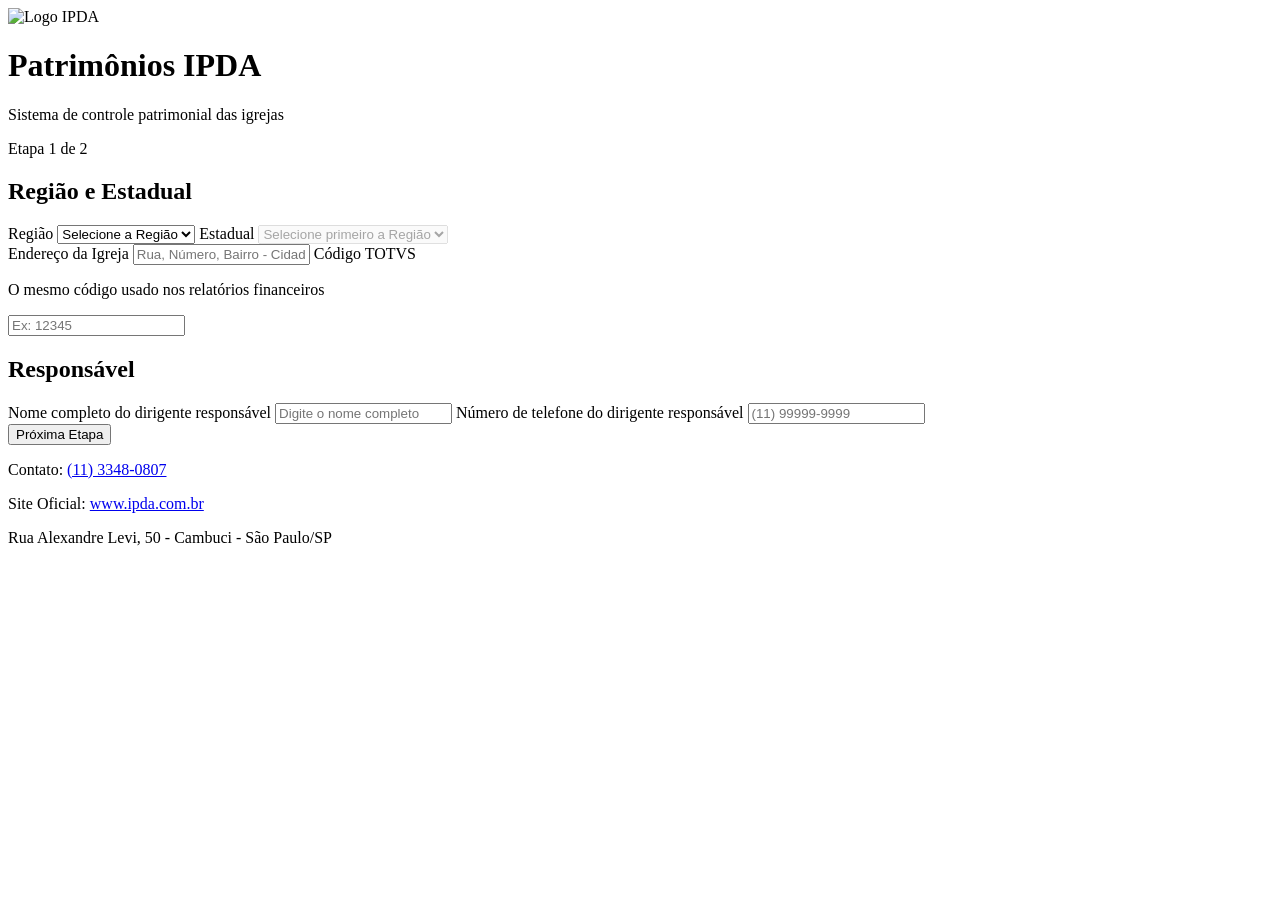
==== index.html @ adbfea68 "Add files via upload" ====
<!DOCTYPE html>
<html lang="pt-BR">

<head>

    <meta charset="UTF-8">

    <meta name="viewport" content="width=device-width, initial-scale=1.0">

    <title>
        Patrimônios IPDA - SP
    </title>

    <link rel="preconnect" href="https://fonts.googleapis.com">

    <link rel="preconnect" href="https://fonts.gstatic.com" crossorigin>

    <link href="https://fonts.googleapis.com/css2?family=Poppins:wght@300;400;500;600;700&display=swap"
        rel="stylesheet">

    <link rel="icon" href="img/favicon.jpg" type="image/jpeg">

    <link rel="stylesheet" href="style/style.css">

</head>

<body>

    <div class="container">

        <img src="img/logo.png" alt="Logo IPDA" class="logo">

        <h1>
            Patrimônios IPDA
        </h1>

        <p class="subtitulo">
            Sistema de controle patrimonial das igrejas
        </p>

        <div class="progresso">
            Etapa 1 de 2
        </div>

        <form id="formulario">

            <div class="card">
                <h2>Região e Estadual</h2>

                <label for="regiao">Região</label>
                <select id="regiao" required>
                    <option value="">Selecione a Região</option>
                </select>

                <label for="estadual">Estadual</label>
                <select id="estadual" required disabled>
                    <option value="">Selecione primeiro a Região</option>
                </select>

            </div>

            <div class="card">

                <label for="endereco">Endereço da Igreja</label>
                <input type="text" id="endereco" placeholder="Rua, Número, Bairro - Cidade/SP" required>


                <label for="totvs">Código TOTVS</label>
                <p class="instrucao">O mesmo código usado nos relatórios financeiros</p>
                <input type="text" id="totvs" maxlength="5" placeholder="Ex: 12345" required>
                <small id="erro-totvs"></small>
            </div>

            <div class="card">
                <h2>Responsável</h2>

                <label for="dirigente">Nome completo do dirigente responsável</label>
                <input type="text" id="dirigente" placeholder="Digite o nome completo" required>

                <label for="telefone">Número de telefone do dirigente responsável</label>
                <input type="text" id="telefone" placeholder="(11) 99999-9999" required>
            </div>

            <button type="submit" id="btn-proximo">Próxima Etapa</button>

        </form>

        <footer class="footer">

            <p>
                Contato:
                <a href="tel:+5511999999999">
                    (11) 3348-0807
                </a>
            </p>

            <p>
                Site Oficial:
                <a href="https://www.ipda.com.br" target="_blank">

                    www.ipda.com.br

                </a>
            </p>

            <!-- <p>
                Administração:
                <a href="relatorios.html">
                    Gerar relatórios patrimoniais
                </a>
            </p> -->

            <p>
                Rua Alexandre Levi, 50 - Cambuci - São Paulo/SP
            </p>

        </footer>

    </div>


    <script src="script/script.js"></script>

</body>

</html>
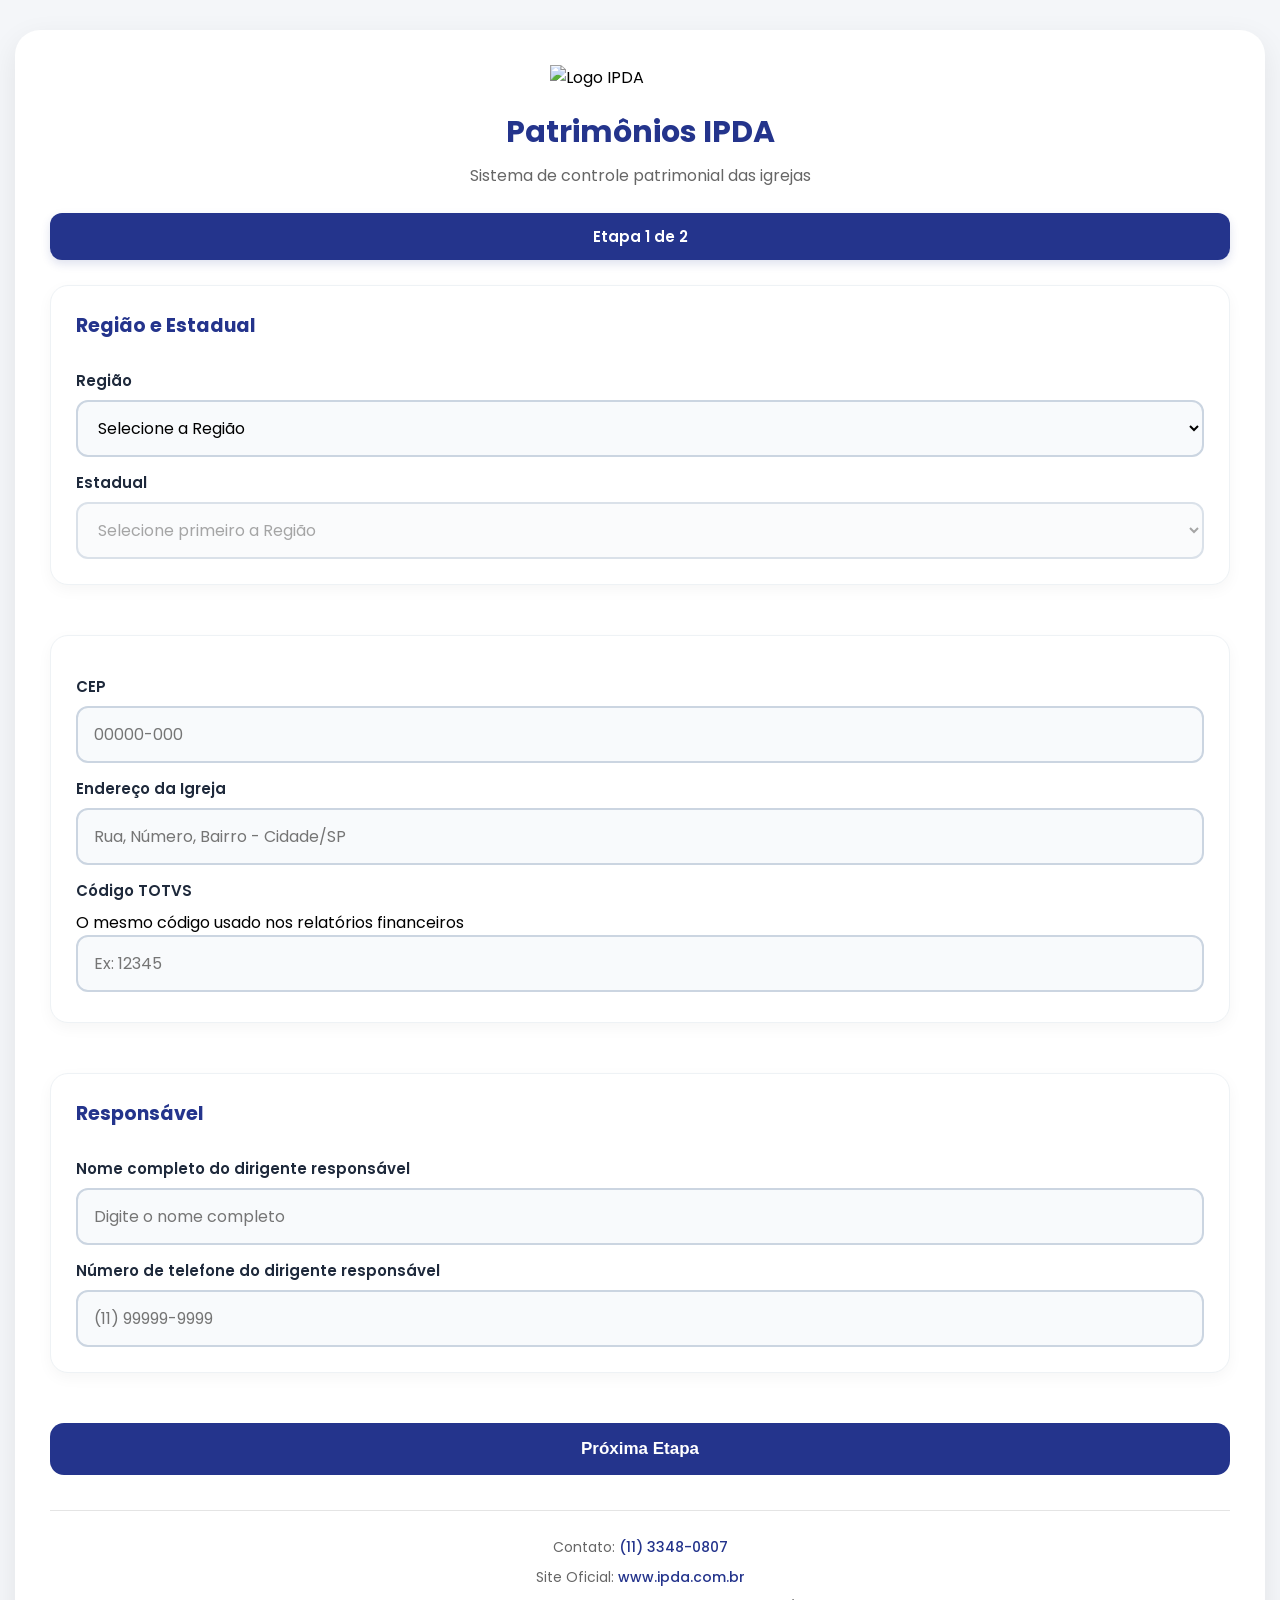
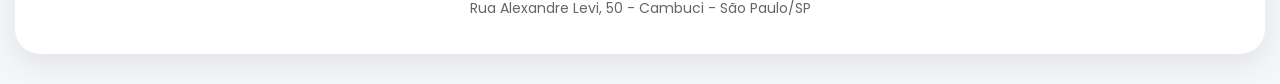
==== commit d6909487: "Melhorias" ====
--- a/index.html
+++ b/index.html
@@ -61,13 +61,16 @@
 
             <div class="card">
 
+                <label for="cep">CEP</label>
+                <input type="text" id="cep" placeholder="00000-000" maxlength="9" inputmode="numeric" required>
+
                 <label for="endereco">Endereço da Igreja</label>
                 <input type="text" id="endereco" placeholder="Rua, Número, Bairro - Cidade/SP" required>
 
 
                 <label for="totvs">Código TOTVS</label>
                 <p class="instrucao">O mesmo código usado nos relatórios financeiros</p>
-                <input type="text" id="totvs" maxlength="5" placeholder="Ex: 12345" required>
+                <input type="text" id="totvs" maxlength="5" placeholder="Ex: 12345" inputmode="numeric" required>
                 <small id="erro-totvs"></small>
             </div>
 
--- a/style/style.css
+++ b/style/style.css
@@ -0,0 +1,759 @@
+/* ==========================================================================
+   1. RESET GLOBAL E CONFIGURAÇÕES BASE
+   ========================================================================== */
+* {
+  margin: 0;
+  padding: 0;
+  box-sizing: border-box;
+}
+
+body {
+  font-family: 'Poppins', sans-serif;
+  background: #f4f6f9;
+  min-height: 100vh;
+  display: flex;
+  justify-content: center;
+  align-items: center;
+  padding: 30px 15px;
+}
+
+.container {
+  width: 100%;
+  max-width: 1400px;
+  background: #fff;
+  border-radius: 25px;
+  padding: 35px;
+  box-shadow: 0 10px 30px rgba(0, 0, 0, 0.08);
+}
+
+@media (max-width: 768px) {
+  .container {
+    padding: 25px;
+  }
+}
+
+.logo {
+  width: 180px;
+  display: block;
+  margin: 0 auto 20px;
+}
+
+h1 {
+  text-align: center;
+  color: #24348c;
+  margin-bottom: 8px;
+  font-size: 30px;
+}
+
+@media (max-width: 768px) {
+  h1 {
+    font-size: 25px;
+  }
+}
+
+.subtitulo {
+  text-align: center;
+  color: #666;
+  margin-bottom: 25px;
+}
+
+/* ==========================================================================
+   2. CONFIGURAÇÃO DOS FORMULÁRIOS
+   ========================================================================== */
+
+/* IMPORTANTE: Isolamos o comportamento do form antigo para não quebrar a index.html,
+   mas removemos a interferência dele no formulário de passos (patrimônios) */
+#formulario {
+  display: flex;
+  flex-direction: column;
+  gap: 25px;
+}
+
+#formularioPatrimonio {
+  display: block !important;
+  width: 100% !important;
+}
+
+.pagina-categoria {
+  display: block;
+  width: 100%;
+}
+
+/* ==========================================================================
+   3. O SISTEMA GRID RESPONSIVO DA PÁGINA DE PATRIMÔNIOS
+   ========================================================================== */
+.grid-patrimonios {
+  display: grid !important;
+  grid-template-columns: 1fr !important; /* Padrão Mobile: 1 coluna */
+  gap: 25px !important;                  /* Espaçamento perfeito entre cartões */
+  width: 100% !important;
+  margin-bottom: 30px !important;
+}
+
+.wizard-nav {
+  display: grid;
+  grid-template-columns: repeat(5, 1fr);
+  gap: 12px;
+  margin-bottom: 25px;
+}
+
+.wizard-step {
+  display: flex;
+  align-items: center;
+  justify-content: center;
+  gap: 8px;
+  min-height: 58px;
+  padding: 10px;
+  border-radius: 12px;
+  background: #f8fafc;
+  color: #475569;
+  border: 1px solid #d9dee8;
+  font-size: 13px;
+  line-height: 1.3;
+}
+
+.wizard-step span {
+  display: inline-flex;
+  align-items: center;
+  justify-content: center;
+  flex: 0 0 26px;
+  width: 26px;
+  height: 26px;
+  border-radius: 50%;
+  background: #e2e8f0;
+  color: #24348c;
+  font-weight: 700;
+}
+
+.wizard-step.ativo {
+  background: #24348c;
+  color: #ffffff;
+  border-color: #24348c;
+}
+
+.wizard-step.ativo span,
+.wizard-step.concluido span {
+  background: #ffffff;
+  color: #24348c;
+}
+
+.wizard-step.concluido {
+  background: #e7f4ea;
+  color: #1e4620;
+  border-color: #b7dfc2;
+}
+
+.categoria-header {
+  border-left: 5px solid #24348c;
+  padding: 4px 0 16px 16px;
+  margin-bottom: 18px;
+}
+
+.categoria-header span {
+  display: block;
+  color: #64748b;
+  font-size: 13px;
+  font-weight: 600;
+  margin-bottom: 4px;
+}
+
+.categoria-header h2 {
+  color: #24348c;
+  font-size: 23px;
+}
+
+/* TABLETS (Larguras maiores que 768px) -> 2 COLUNAS */
+@media (min-width: 768px) {
+  .grid-patrimonios {
+    grid-template-columns: repeat(2, 1fr) !important;
+  }
+}
+
+/* COMPUTADORES E NOTEBOOKS (Larguras maiores que 1024px) -> 3 COLUNAS PERFEITAS */
+@media (min-width: 1024px) {
+  .grid-patrimonios {
+    grid-template-columns: repeat(3, 1fr) !important;
+  }
+}
+
+/* ==========================================================================
+   4. ESTILIZAÇÃO E ESTRUTURA DOS CARDS
+   ========================================================================== */
+.card {
+  background: #ffffff;
+  border: 1px solid #eef2f5;
+  border-radius: 18px;
+  padding: 25px !important; /* Respiro interno generoso para inputs e textos */
+  box-shadow: 0 5px 15px rgba(0, 0, 0, 0.04);
+  display: flex;
+  flex-direction: column;
+  justify-content: space-between;
+  width: 100% !important;
+  box-sizing: border-box !important;
+  margin: 0 0 25px 0; /* Margem inferior padrão para páginas que não usam grid */
+}
+
+/* Remove a margem inferior quando o card estiver dentro da grid dinâmica */
+.grid-patrimonios .card {
+  margin: 0 !important;
+}
+
+@media (max-width: 768px) {
+  .card {
+    padding: 20px !important;
+  }
+
+  .wizard-nav {
+    grid-template-columns: 1fr;
+  }
+}
+
+@media (min-width: 1024px) {
+  .card:hover {
+    transform: translateY(-2px);
+    box-shadow: 0 8px 25px rgba(36, 52, 140, 0.08);
+    transition: transform 0.3s ease, box-shadow 0.3s ease;
+  }
+}
+
+.card h2 {
+  color: #24348c;
+  font-size: 19px;
+  margin-bottom: 15px;
+  display: flex;
+  align-items: center;
+  justify-content: space-between;
+}
+
+label {
+  display: block;
+  font-size: 15px;
+  color: #1e293b;
+  font-weight: 600;
+  margin-bottom: 8px;
+  margin-top: 14px;
+}
+
+input, select, textarea {
+  width: 100%;
+  padding: 14px 16px;
+  border-radius: 12px;
+  border: 2px solid #cbd5e1;
+  font-size: 16px;
+  font-family: 'Poppins', sans-serif;
+  background-color: #f8fafc;
+  outline: none;
+  transition: 0.3s;
+}
+
+input:focus, select:focus, textarea:focus {
+  border-color: #24348c;
+  background-color: #fff;
+}
+
+textarea {
+  min-height: 100px;
+  resize: none;
+}
+
+.campo-extra {
+  display: none;
+  margin-top: 15px;
+  padding-top: 15px;
+  border-top: 1px dashed #e2e8f0;
+}
+
+.descricao-campo {
+  color: #777;
+  font-size: 13px;
+  margin-bottom: 10px;
+  line-height: 1.5;
+}
+
+.erro-input {
+  border-color: #e53935 !important;
+  background: #fff5f5;
+}
+
+small {
+  color: red;
+  display: block;
+  margin-top: 5px;
+}
+
+/* ==========================================================================
+   5. CONTROLES E COMPONENTES DO FORMULÁRIO EM PASSOS (WIZARD)
+   ========================================================================== */
+.progresso, #progresso-texto {
+  background: #24348c !important;
+  color: #fff !important;
+  text-align: center !important;
+  padding: 12px !important;
+  border-radius: 12px !important;
+  font-weight: 600 !important;
+  margin-bottom: 25px !important;
+  font-size: 15px !important;
+  box-shadow: 0 4px 10px rgba(36, 52, 140, 0.15) !important;
+  width: 100%;
+}
+
+.botoes {
+  display: flex !important;
+  justify-content: space-between !important;
+  gap: 15px !important;
+  width: 100% !important;
+  margin-top: 20px !important;
+}
+
+button {
+  width: 100%;
+  background: #24348c;
+  color: #fff;
+  border: none;
+  padding: 16px;
+  border-radius: 14px;
+  font-size: 17px;
+  font-weight: 600;
+  cursor: pointer;
+  transition: 0.3s;
+  position: relative;
+  z-index: 10;
+}
+
+button:hover {
+  background: #18256b;
+}
+
+.voltar {
+  background: #f1f5f9;
+  color: #475569;
+  border: 1px solid #cbd5e1;
+}
+
+.voltar:hover {
+  background: #e2e8f0;
+}
+
+.botao-secundario {
+  background: #0f766e;
+}
+
+.botao-secundario:hover {
+  background: #115e59;
+}
+
+.painel-adicionar-item {
+  margin-bottom: 25px;
+}
+
+.btn-remover-card {
+  width: auto;
+  align-self: flex-start;
+  background: #fee2e2;
+  color: #991b1b;
+  border: 1px solid #fecaca;
+  padding: 9px 12px;
+  border-radius: 10px;
+  font-size: 13px;
+  margin-bottom: 6px;
+}
+
+.btn-remover-card:hover {
+  background: #fecaca;
+}
+
+.card-extra-item h2 input {
+  margin: 0;
+}
+
+/* Elementos visuais de status e conclusão */
+.check-icon {
+  display: none;
+  color: #2e7d32;
+  font-weight: bold;
+  margin-left: 8px;
+}
+
+.card-concluido {
+  border-left: 6px solid #2e7d32 !important;
+  background-color: #f9fbf9 !important;
+}
+
+.card-concluido .check-icon {
+  display: inline-block;
+}
+
+.card-recolhido {
+    padding-bottom: 15px !important;
+    opacity: 0.8;
+}
+
+.card-recolhido label,
+.card-recolhido .campo-extra,
+.card-recolhido .descricao-campo,
+.card-recolhido .btn-remover-card {
+    display: none !important;
+}
+
+/* ==========================================================================
+   6. CARD DE RESUMO, BOTÃO TOPO E MENSACHENS DE STATUS
+   ========================================================================== */
+.resumo-card {
+  margin-bottom: 25px;
+}
+
+.resumo-grid {
+  display: grid;
+  grid-template-columns: repeat(auto-fit, minmax(155px, 2fr));
+  gap: 15px;
+  margin-top: 20px;
+}
+
+.resumo-item {
+  background: #f7f8fc;
+  border-radius: 14px;
+  padding: 18px;
+  border: 1px solid #e4e7f2;
+}
+
+.resumo-item span {
+  display: block;
+  font-size: 13px;
+  color: #777;
+  margin-bottom: 8px;
+}
+
+.resumo-item strong {
+  color: #24348c;
+  font-size: 16px;
+  line-height: 1.5;
+}
+
+.destaque {
+  background: #24348c;
+}
+.destaque span, .destaque strong {
+  color: #fff;
+}
+
+.mensagem-status {
+  padding: 15px;
+  border-radius: 10px;
+  margin-bottom: 20px;
+  font-size: 15px;
+  font-weight: 500;
+  text-align: center;
+  width: 100%;
+}
+.mensagem-status.erro { background-color: #fde8e8; color: #e53e3e; border: 1px solid #f8b4b4; }
+.mensagem-status.sucesso { background-color: #edf7ed; color: #1e4620; border: 1px solid #c3e6cb; }
+.mensagem-status.aviso { background-color: #fff8e1; color: #b78103; border: 1px solid #ffe082; }
+
+.painel-relatorio {
+  margin-top: 28px;
+  background: #f8fafc;
+  border-color: #d9dee8;
+}
+
+.container-relatorio {
+  max-width: 1400px;
+}
+
+.painel-relatorio-admin {
+  margin-top: 0;
+}
+
+.painel-relatorio h2 {
+  margin-bottom: 8px;
+}
+
+.relatorio-botoes {
+  margin-top: 18px !important;
+}
+
+@media (max-width: 768px) {
+  .relatorio-botoes {
+    flex-direction: column;
+  }
+}
+
+#btn-topo {
+  display: none;
+  position: fixed;
+  bottom: 25px;
+  right: 25px;
+  z-index: 99;
+  border: none;
+  outline: none;
+  background-color: #24348c;
+  color: white;
+  cursor: pointer;
+  padding: 12px 18px;
+  border-radius: 50%;
+  font-size: 18px;
+  font-weight: bold;
+  box-shadow: 0 4px 10px rgba(0,0,0,0.2);
+  transition: 0.3s;
+  width: auto;
+}
+#btn-topo:hover {
+  background-color: #1a2566;
+  transform: translateY(-3px);
+}
+
+/* ==========================================================================
+   7. RODAPÉ (FOOTER)
+   ========================================================================== */
+.footer {
+  margin-top: 35px;
+  padding-top: 25px;
+  border-top: 1px solid #e4e4e4;
+  text-align: center;
+  width: 100%;
+}
+
+.footer p {
+  color: #666;
+  font-size: 14px;
+  margin-bottom: 8px;
+  line-height: 1.6;
+}
+
+.footer p:last-child {
+  margin-bottom: 0;
+}
+
+.footer a {
+  color: #24348c;
+  text-decoration: none;
+  font-weight: 500;
+  transition: 0.3s;
+}
+
+.footer a:hover {
+  text-decoration: underline;
+}
+
+/* Estilos para a Tabela de Relatórios */
+.tabela-container {
+    overflow-x: auto;
+    margin-top: 15px;
+}
+
+.tabela-dinamica {
+    width: 100%;
+    border-collapse: collapse;
+    font-size: 14px;
+}
+
+.tabela-dinamica th, .tabela-dinamica td {
+    padding: 12px;
+    text-align: left;
+    border-bottom: 1px solid #eef2f5;
+}
+
+.tabela-dinamica th {
+    background-color: #f8fafc;
+    color: #24348c;
+    font-weight: 600;
+}
+
+.tabela-dinamica tr:hover {
+    background-color: #f9fbfd;
+}
+
+.btn-tabela {
+    padding: 6px 12px;
+    font-size: 12px;
+    border-radius: 6px;
+    width: auto;
+}
+
+.carregando {
+    text-align: center;
+    color: #666;
+    padding: 20px;
+}
+
+/* ==========================================================================
+   8. COMPONENTES EXTRAS UI/UX ACESSÍVEIS (IDAS E VOLTAS MOBILE)
+   ========================================================================== */
+
+/* Grupo de botões grandes para Sim/Não (Toggle Group) */
+.toggle-group {
+  display: flex;
+  gap: 12px;
+  margin-top: 12px;
+  width: 100%;
+}
+
+.btn-toggle {
+  flex: 1;
+  padding: 15px;
+  font-size: 16px;
+  font-weight: 700;
+  border-radius: 12px;
+  cursor: pointer;
+  border: 2px solid #cbd5e1;
+  background-color: #f8fafc;
+  color: #475569;
+  transition: all 0.2s ease;
+  width: 100%;
+}
+
+.btn-toggle.btn-sim:hover {
+  border-color: #1e3a2f;
+  background-color: #f0fdf4;
+  color: #1e3a2f;
+}
+
+.btn-toggle.btn-sim.ativo {
+  background-color: #2e7d32 !important;
+  color: white !important;
+  border-color: #2e7d32 !important;
+  box-shadow: 0 4px 12px rgba(46, 125, 50, 0.25);
+}
+
+.btn-toggle.btn-nao:hover {
+  border-color: #7f1d1d;
+  background-color: #fef2f2;
+  color: #7f1d1d;
+}
+
+.btn-toggle.btn-nao.ativo {
+  background-color: #d32f2f !important;
+  color: white !important;
+  border-color: #d32f2f !important;
+  box-shadow: 0 4px 12px rgba(211, 47, 47, 0.25);
+}
+
+/* Container do Seletor Numérico de Quantidade (Stepper) */
+.stepper-container {
+  display: flex;
+  align-items: center;
+  border: 2px solid #cbd5e1;
+  border-radius: 12px;
+  overflow: hidden;
+  background-color: #f8fafc;
+  width: 160px;
+  height: 52px;
+  margin-top: 8px;
+  box-shadow: inset 0 2px 4px rgba(0, 0, 0, 0.02);
+}
+
+.btn-stepper {
+  width: 52px;
+  height: 52px;
+  background: none;
+  border: none;
+  color: #24348c;
+  font-size: 22px;
+  font-weight: bold;
+  cursor: pointer;
+  display: flex;
+  align-items: center;
+  justify-content: center;
+  transition: background-color 0.2s ease;
+  padding: 0;
+  z-index: 1;
+}
+
+.btn-stepper:hover {
+  background-color: #e2e8f0;
+}
+
+.stepper-container input[type="number"] {
+  flex: 1;
+  text-align: center;
+  border: none !important;
+  background: none !important;
+  font-size: 18px;
+  font-weight: 700;
+  color: #24348c;
+  padding: 0 !important;
+  margin: 0;
+  pointer-events: none; /* Evita que o teclado do mobile pule na tela */
+}
+
+/* Chrome, Safari, Edge, Opera: Esconder setas nativas */
+.stepper-container input::-webkit-outer-spin-button,
+.stepper-container input::-webkit-inner-spin-button {
+  -webkit-appearance: none;
+  margin: 0;
+}
+
+/* Firefox: Esconder setas nativas */
+.stepper-container input[type=number] {
+  -moz-appearance: textfield;
+}
+
+/* Animação e destaque de erro nos cartões */
+.card-erro-destaque {
+  border: 3px solid #d32f2f !important;
+  box-shadow: 0 0 15px rgba(211, 47, 47, 0.3) !important;
+  background-color: #fff5f5 !important;
+  transform: scale(1.015);
+  transition: all 0.3s ease;
+}
+
+/* Badges de estado de conservação no relatório administrativo */
+.status-estado {
+  padding: 5px 10px;
+  border-radius: 20px;
+  font-weight: 700;
+  font-size: 12px;
+  text-transform: uppercase;
+  display: inline-block;
+}
+.status-estado.estado-bom {
+  background-color: #e8f5e9;
+  color: #2e7d32;
+}
+.status-estado.estado-otimo {
+  background-color: #e3f2fd;
+  color: #1565c0;
+}
+.status-estado.estado-regular {
+  background-color: #fff3e0;
+  color: #ef6c00;
+}
+.status-estado.estado-ruim {
+  background-color: #ffebee;
+  color: #c62828;
+}
+
+/* Adaptação móvel para as abas do wizard (visual de círculos horizontais) */
+@media (max-width: 768px) {
+  .wizard-nav {
+    display: flex !important;
+    flex-direction: row !important;
+    justify-content: space-between !important;
+    align-items: center !important;
+    gap: 6px !important;
+    margin-bottom: 25px !important;
+  }
+
+  .wizard-step {
+    flex: 1 !important;
+    min-height: 40px !important;
+    padding: 0 !important;
+    border-radius: 50% !important;
+    aspect-ratio: 1 / 1 !important;
+    font-size: 0 !important;
+    justify-content: center !important;
+  }
+
+  .wizard-step span {
+    margin: 0 !important;
+    font-size: 14px !important;
+    width: 28px !important;
+    height: 28px !important;
+    display: flex !important;
+    align-items: center !important;
+    justify-content: center !important;
+  }
+  
+  .wizard-step .step-title {
+    display: none !important;
+  }
+}
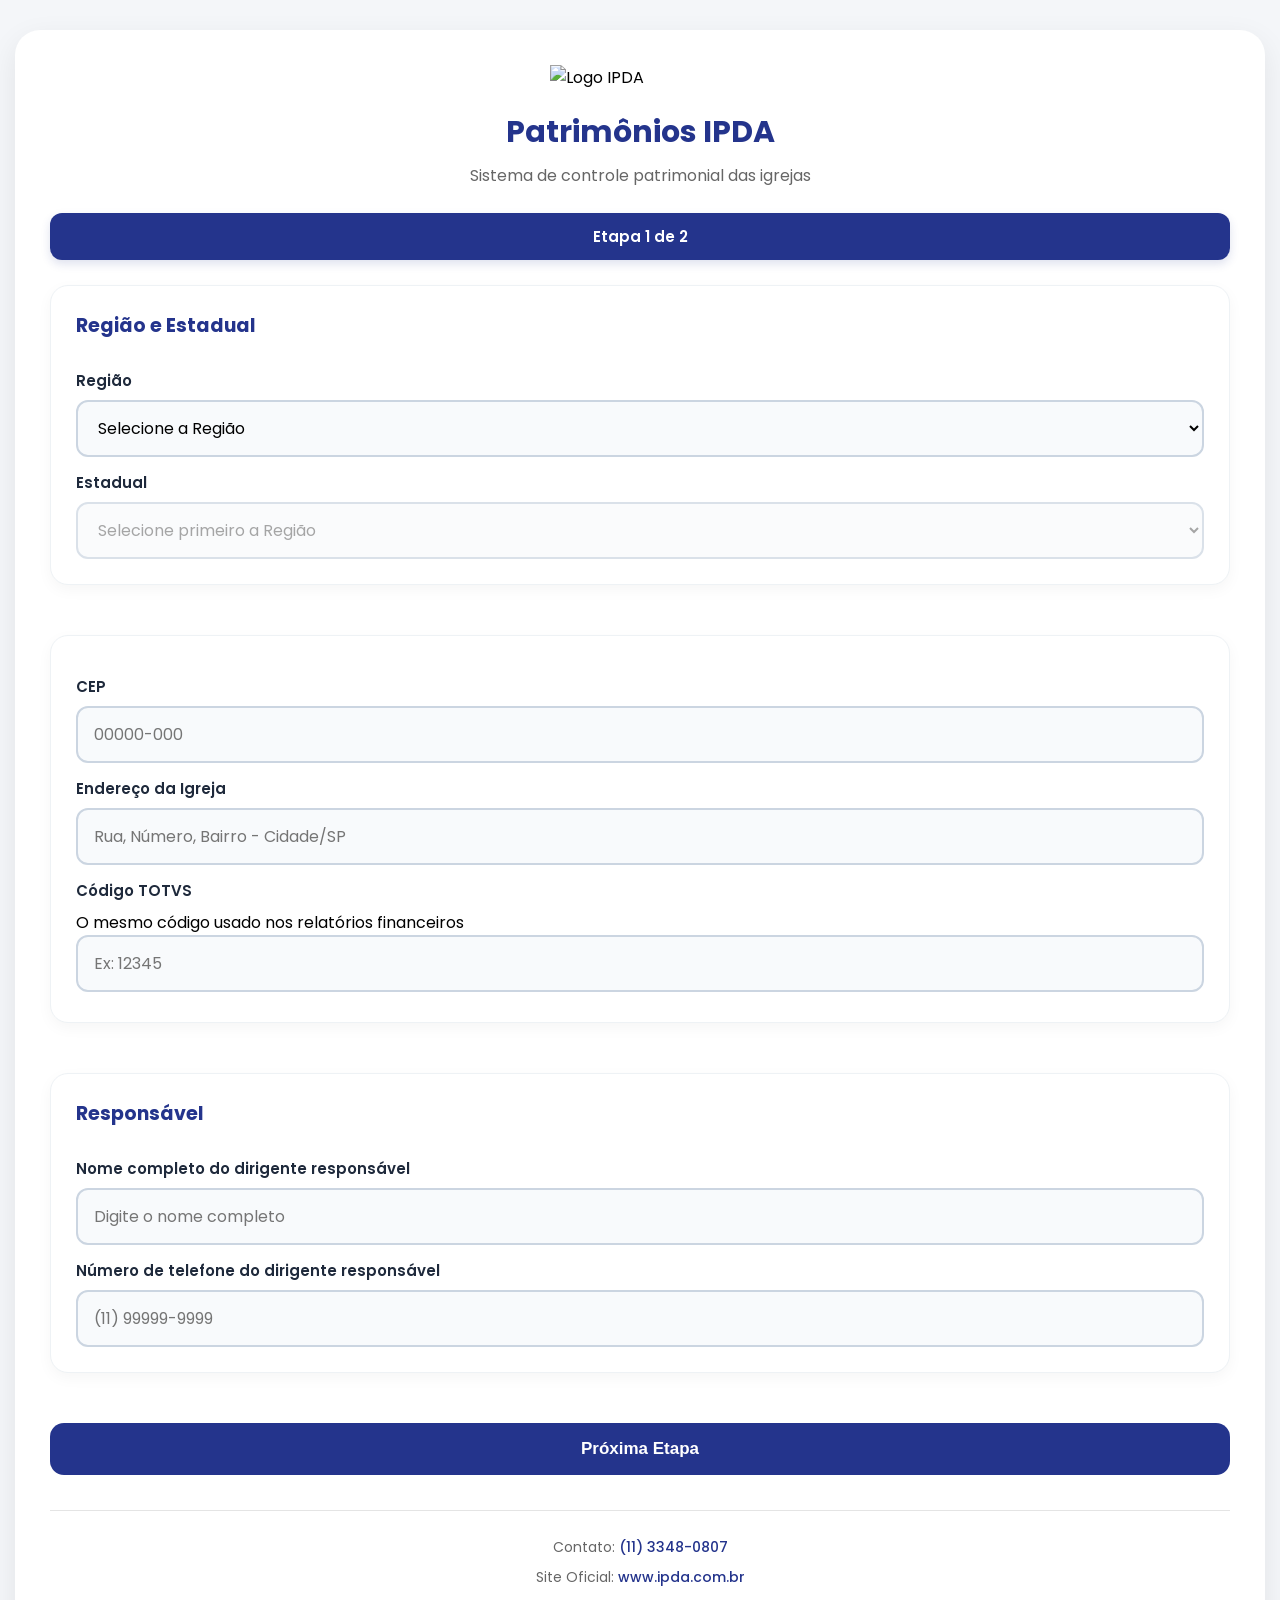
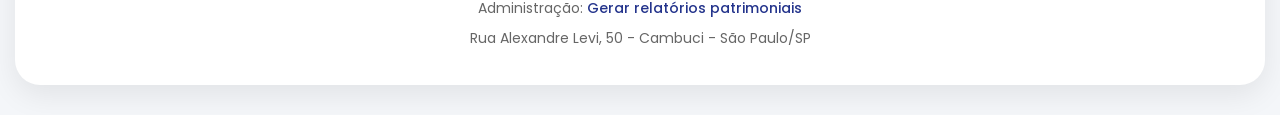
==== commit 465c70a9: "Update index.html" ====
--- a/index.html
+++ b/index.html
@@ -106,12 +106,12 @@
                 </a>
             </p>
 
-            <!-- <p>
+            <p>
                 Administração:
-                <a href="relatorios.html">
+                <a href="login.html">
                     Gerar relatórios patrimoniais
                 </a>
-            </p> -->
+            </p>
 
             <p>
                 Rua Alexandre Levi, 50 - Cambuci - São Paulo/SP
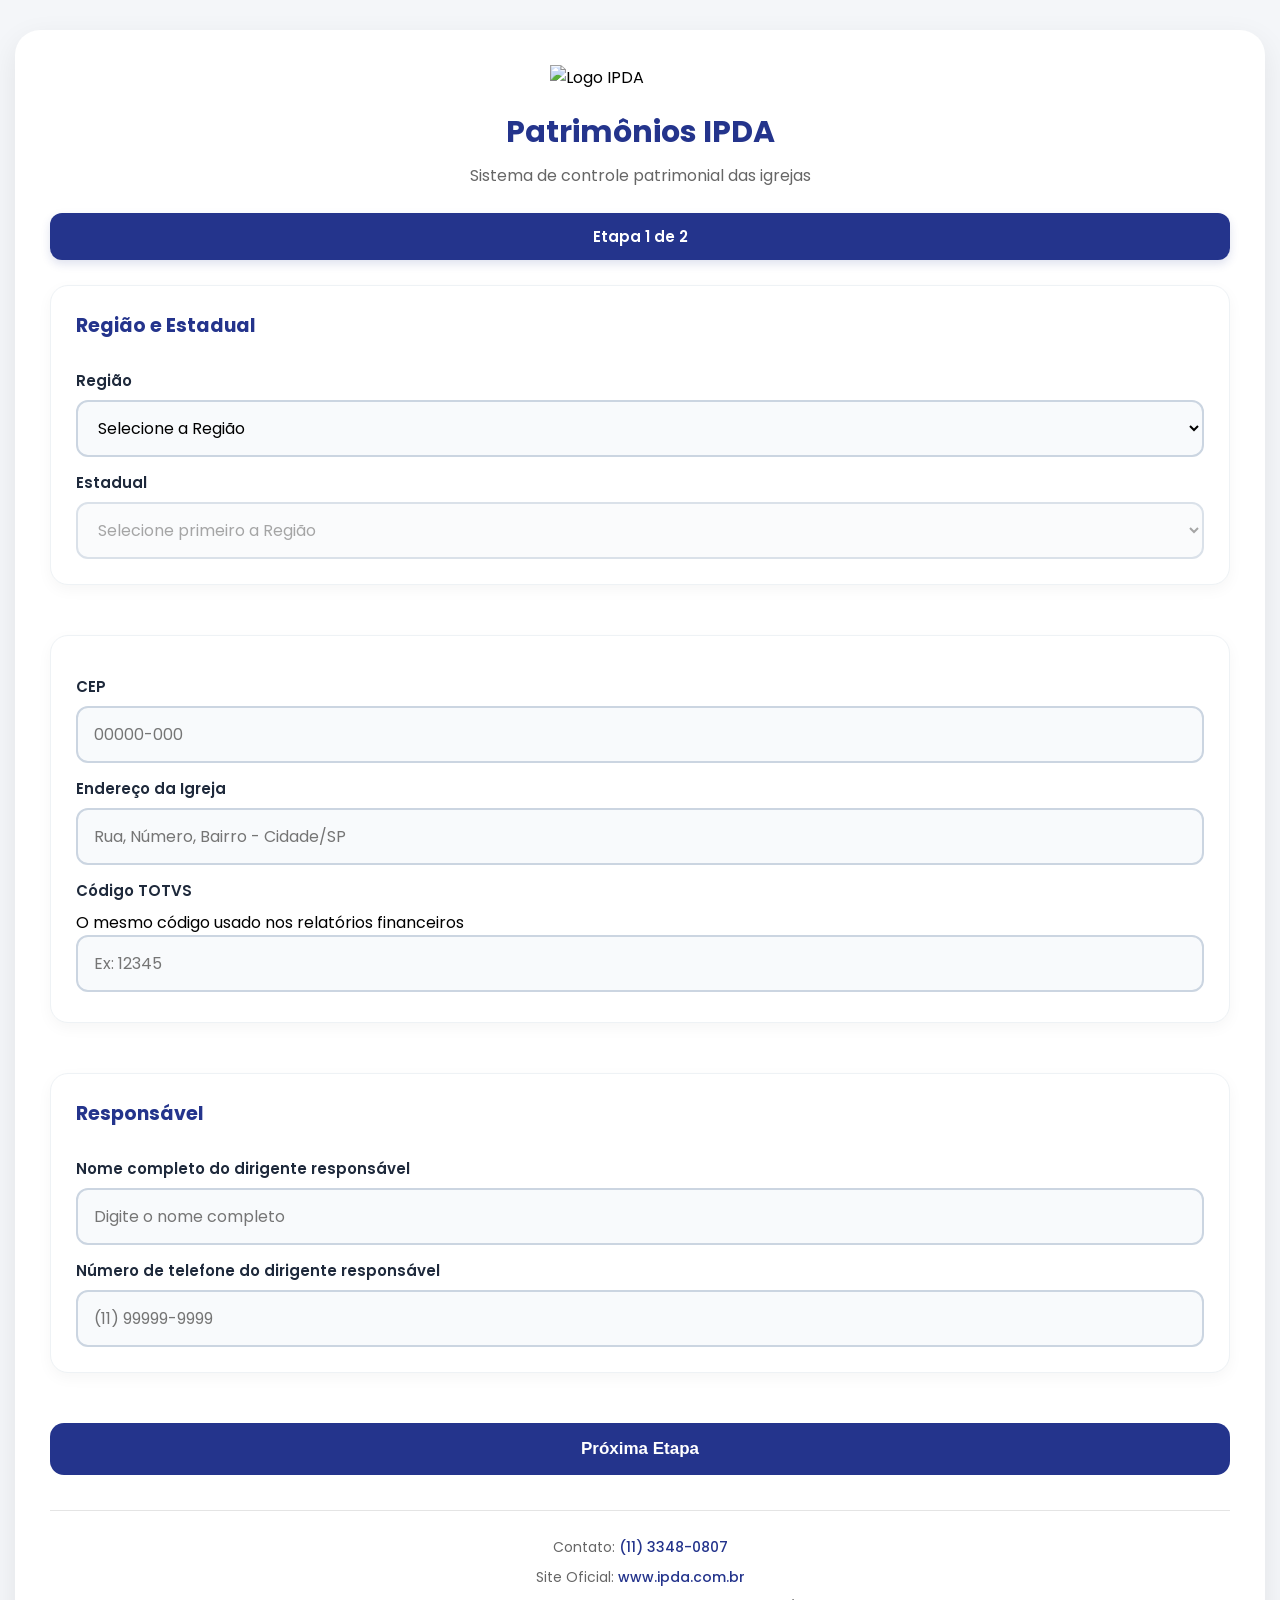
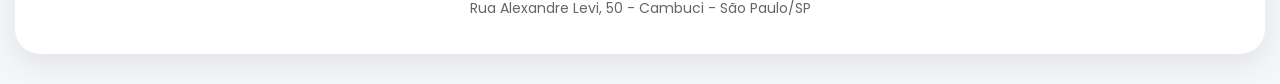
==== commit cb89f8b1: "feat: add login, estadual filter and excel export to admin panel - Created login.html with custom UI" ====
--- a/index.html
+++ b/index.html
@@ -106,12 +106,12 @@
                 </a>
             </p>
 
-            <p>
+            <!-- <p>
                 Administração:
-                <a href="login.html">
+                <a href="relatorios.html">
                     Gerar relatórios patrimoniais
                 </a>
-            </p>
+            </p> -->
 
             <p>
                 Rua Alexandre Levi, 50 - Cambuci - São Paulo/SP
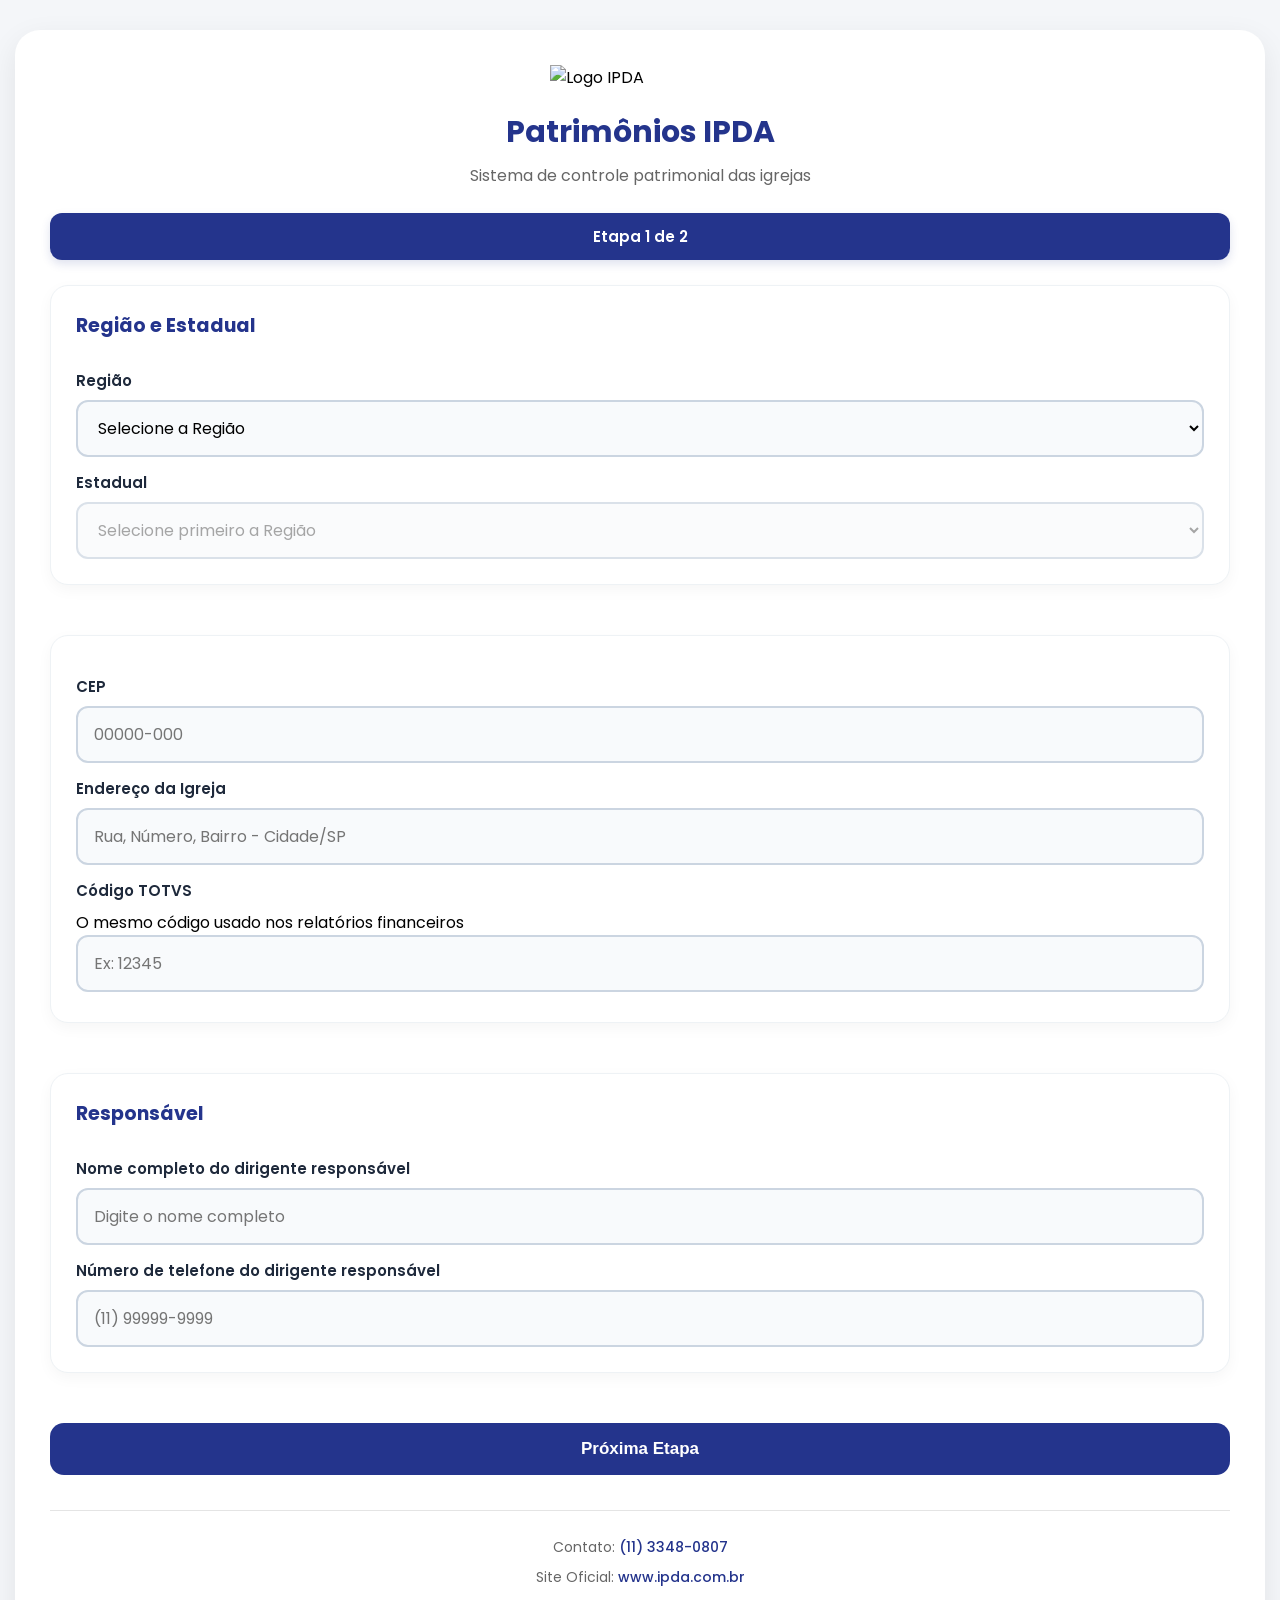
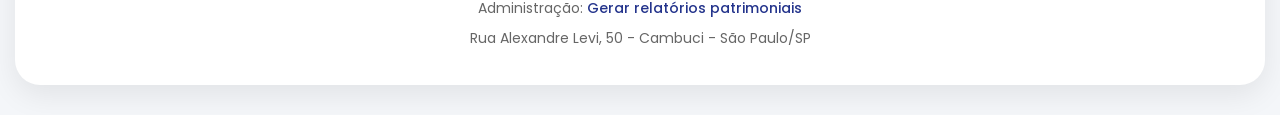
==== commit a2b36078: "atualização" ====
--- a/index.html
+++ b/index.html
@@ -106,12 +106,12 @@
                 </a>
             </p>
 
-            <!-- <p>
+            <p>
                 Administração:
                 <a href="relatorios.html">
                     Gerar relatórios patrimoniais
                 </a>
-            </p> -->
+            </p>
 
             <p>
                 Rua Alexandre Levi, 50 - Cambuci - São Paulo/SP
